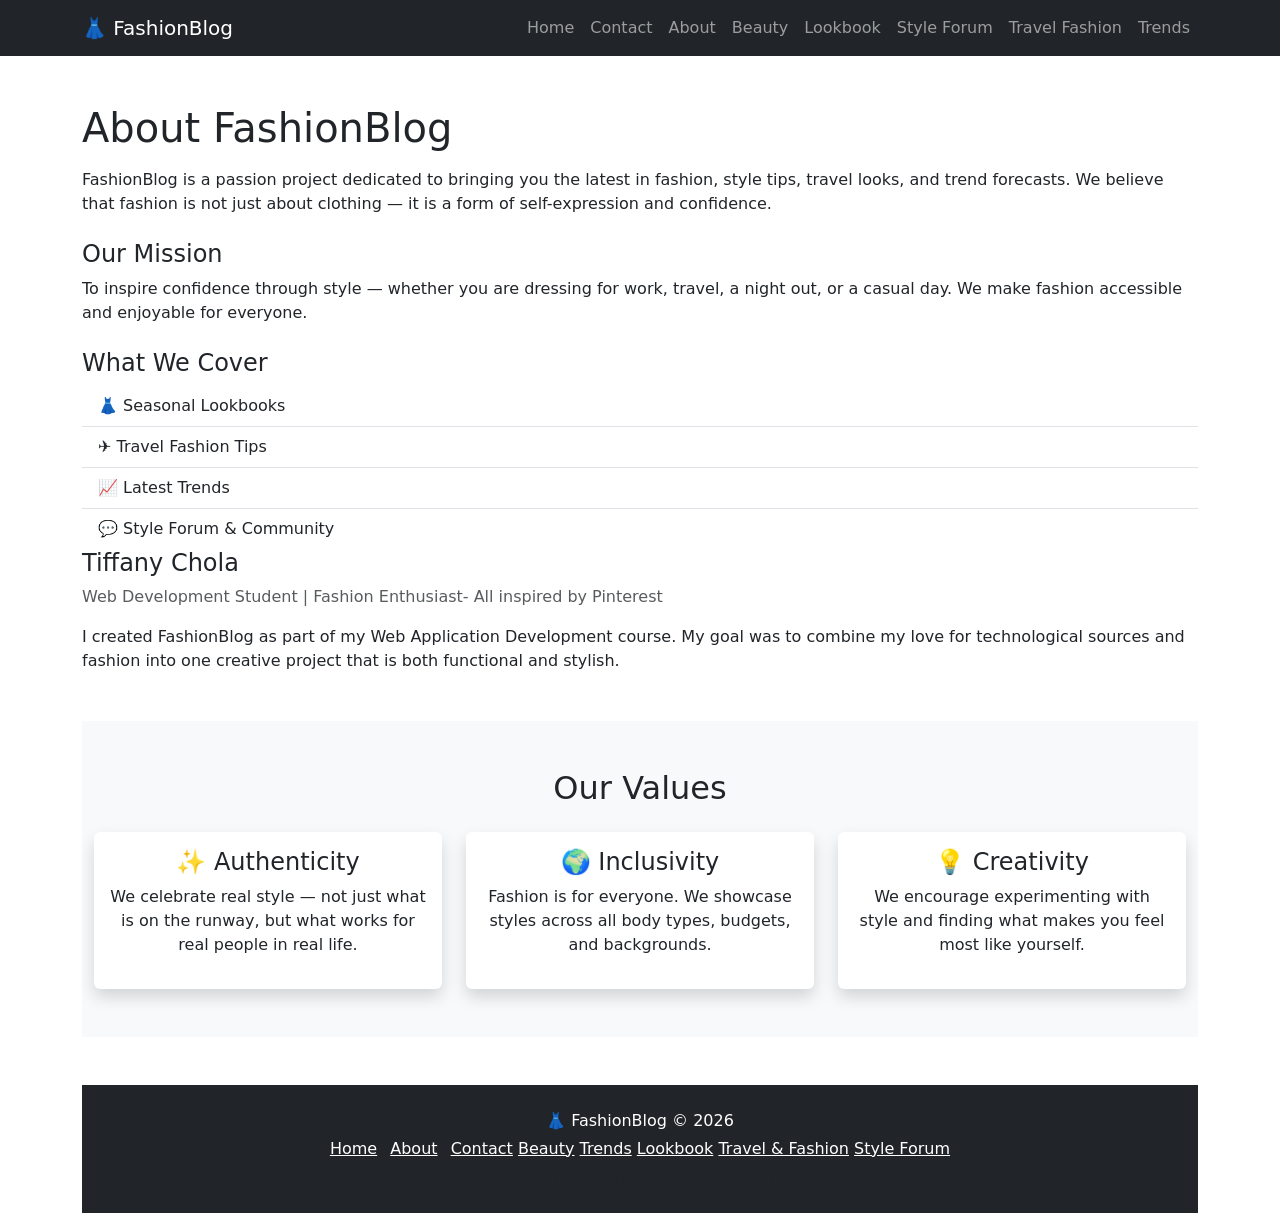
==== about.html @ 81f2b1f4 "commit all 45 files" ====
<!DOCTYPE html>
<html lang="en">
<head>
    <meta charset="UTF-8">
    <meta name="viewport" content="width=device-width, initial-scale=1.0">
    <title>Page Title - Fashion Blog</title>
    <link href="https://cdn.jsdelivr.net/npm/bootstrap@5.3.0/dist/css/bootstrap.min.css" rel="stylesheet">
    <link rel="stylesheet" href="css/style.css">
</head>
<body>

    <nav class="navbar navbar-expand-lg navbar-dark bg-dark">
  <div class="container">
    <a class="navbar-brand" href="index.html">👗 FashionBlog</a>
    <button class="navbar-toggler" type="button" 
      data-bs-toggle="collapse" data-bs-target="#navbarNav">
      <span class="navbar-toggler-icon"></span>
    </button>
    <div class="collapse navbar-collapse" id="navbarNav">
      <ul class="navbar-nav ms-auto">
        <li class="nav-item"><a class="nav-link" href="index.html">Home</a></li>
        <li class="nav-item"><a class="nav-link" href="contact.html">Contact</a></li>
        <li class="nav-item"><a class="nav-link" href="about.html">About</a></li>
        <li class="nav-item"><a class="nav-link" href="beauty.html">Beauty</a></li>
        <li class="nav-item"><a class="nav-link" href="lookbook.html">Lookbook</a></li>
        <li class="nav-item"><a class="nav-link" href="styleforum.html">Style Forum</a></li>
        <li class="nav-item"><a class="nav-link" href="travel-fashion.html">Travel Fashion</a></li>
        <li class="nav-item"><a class="nav-link" href="trends.html">Trends</a></li>
      </ul>
    </div>
  </div>
</nav>

    <main class="container mt-5">
        <h1>About FashionBlog </h1>
        <p><p>FashionBlog is a passion project dedicated to bringing you the latest in fashion, style tips, travel looks, and trend forecasts. We believe that fashion is not just about clothing — it is a form of self-expression and confidence.</p>
      <h4 class="mt-4">Our Mission</h4>
      <p>To inspire confidence through style — whether you are dressing for work, travel, a night out, or a casual day. We make fashion accessible and enjoyable for everyone.</p>
      <h4 class="mt-4">What We Cover</h4>
      <ul class="list-group list-group-flush">
        <li class="list-group-item">👗 Seasonal Lookbooks</li>
        <li class="list-group-item">✈️ Travel Fashion Tips</li>
        <li class="list-group-item">📈 Latest Trends</li>
        <li class="list-group-item">💬 Style Forum & Community</li>
      </ul>
    </div>
  </div>
</section>
      <h4>Tiffany Chola</h4>
      <p class="text-muted">Web Development Student | Fashion Enthusiast- All inspired by Pinterest</p>
      <p>I created FashionBlog as part of my Web Application Development course. My goal was to combine my love for technological sources and fashion into one creative project that is both functional and stylish.</p>
    </div>
  </div>
</section>

<section class="bg-light py-5 mt-5">
  <div class="container">
    <h2 class="text-center mb-4">Our Values</h2>
    <div class="row text-center g-4">
      <div class="col-md-4">
        <div class="card border-0 shadow p-3">
          <h4>✨ Authenticity</h4>
          <p>We celebrate real style — not just what is on the runway, but what works for real people in real life.</p>
        </div>
      </div>
      <div class="col-md-4">
        <div class="card border-0 shadow p-3">
          <h4>🌍 Inclusivity</h4>
          <p>Fashion is for everyone. We showcase styles across all body types, budgets, and backgrounds.</p>
        </div>
      </div>
      <div class="col-md-4">
        <div class="card border-0 shadow p-3">
          <h4>💡 Creativity</h4>
          <p>We encourage experimenting with style and finding what makes you feel most like yourself.</p>
        </div>
      </div>
    </div>
  </div>
</section>

    

    <footer class="bg-dark text-white text-center py-4 mt-5">
  <div class="container">
    <p class="mb-1">👗 FashionBlog &copy; 2026</p>
    <p class="mb-1">
      <a href="index.html" class="text-white me-2">Home</a>
      <a href="about.html" class="text-white me-2">About</a>
      <a href="contact.html" class="text-white">Contact</a>
      <a href="beauty.html" class="text-white">Beauty</a>
      <a href="trends.html" class="text-white">Trends</a>
      <a href="lookbook.html" class="text-white">Lookbook</a>
      <a href="travel-fashion.html" class="text-white">Travel & Fashion</a>
      <a href="style-forum.html" class="text-white">Style Forum</a>

    </p>
    <p class="mb-0 text-muted">Designed by Tiffany Chola & iinspired by Pinterest</p>
  </div>
</footer>

    <script src="https://cdn.jsdelivr.net/npm/bootstrap@5.3.0/dist/js/bootstrap.bundle.min.js"></script>
    <script src="js/main.js"></script>
</body>
</html>
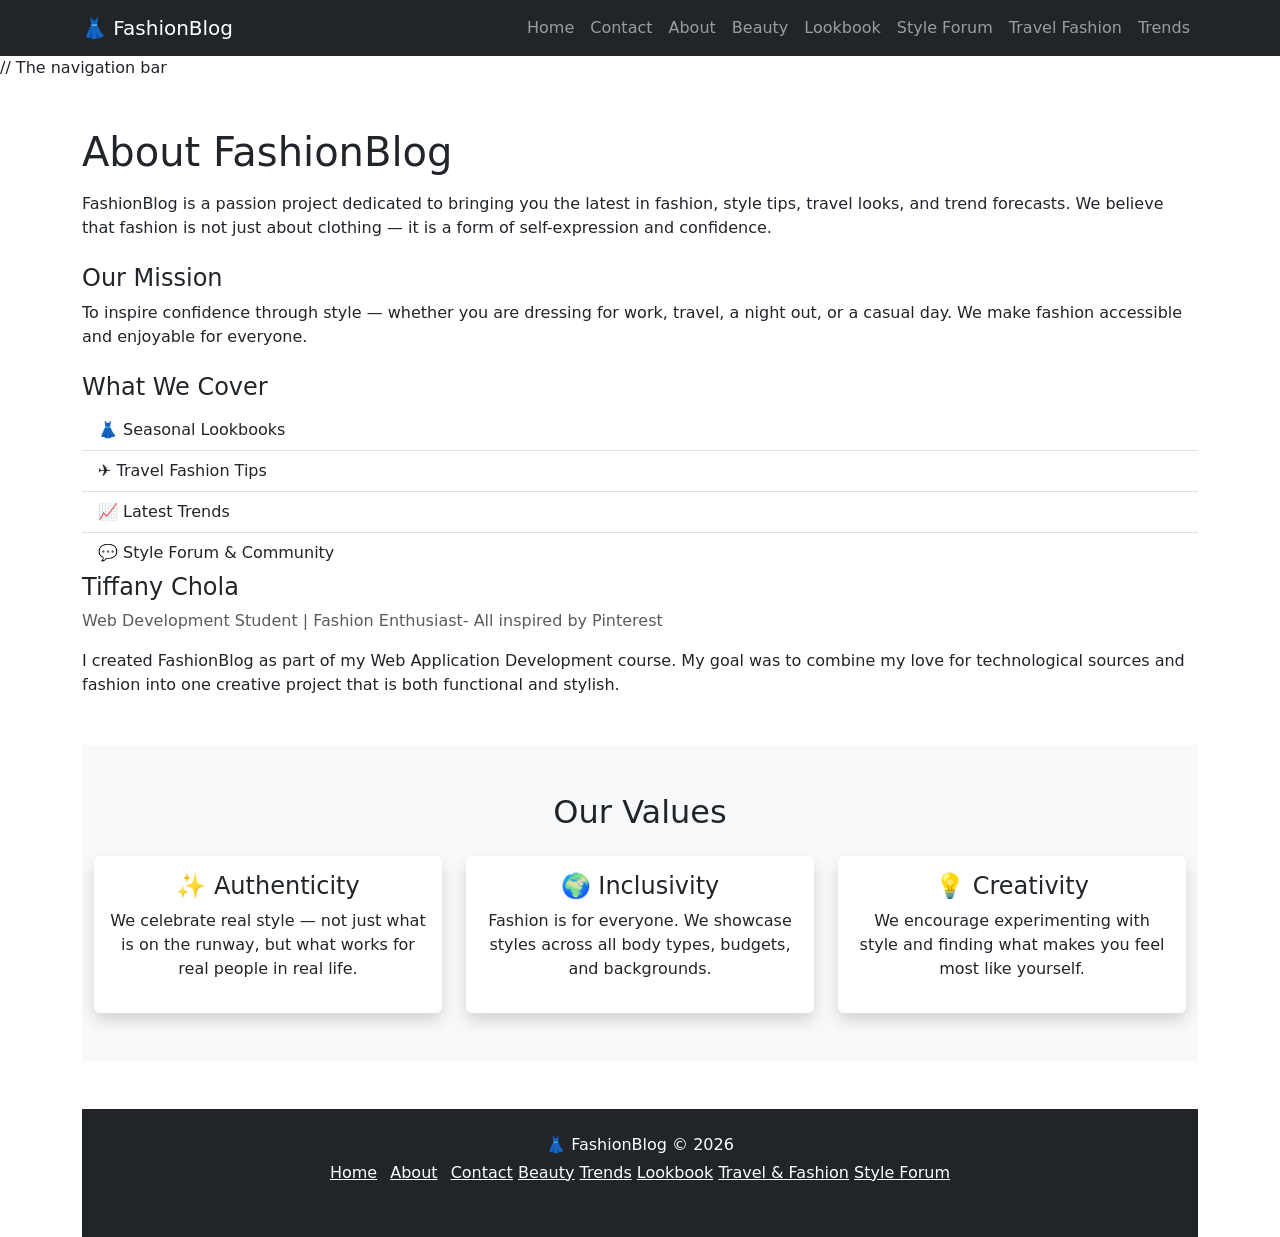
==== commit e5779c56: "commit to main" ====
--- a/about.html
+++ b/about.html
@@ -23,15 +23,17 @@
         <li class="nav-item"><a class="nav-link" href="about.html">About</a></li>
         <li class="nav-item"><a class="nav-link" href="beauty.html">Beauty</a></li>
         <li class="nav-item"><a class="nav-link" href="lookbook.html">Lookbook</a></li>
-        <li class="nav-item"><a class="nav-link" href="styleforum.html">Style Forum</a></li>
+        <li class="nav-item"><a class="nav-link" href="style-forum.html">Style Forum</a></li>
         <li class="nav-item"><a class="nav-link" href="travel-fashion.html">Travel Fashion</a></li>
-        <li class="nav-item"><a class="nav-link" href="trends.html">Trends</a></li>
+        <li class="nav-item"><a class="nav-link" href="trends.html">Trends</a></li> 
       </ul>
     </div>
   </div>
 </nav>
 
-    <main class="container mt-5">
+// The navigation bar 
+      
+     <main class="container mt-5">
         <h1>About FashionBlog </h1>
         <p><p>FashionBlog is a passion project dedicated to bringing you the latest in fashion, style tips, travel looks, and trend forecasts. We believe that fashion is not just about clothing — it is a form of self-expression and confidence.</p>
       <h4 class="mt-4">Our Mission</h4>
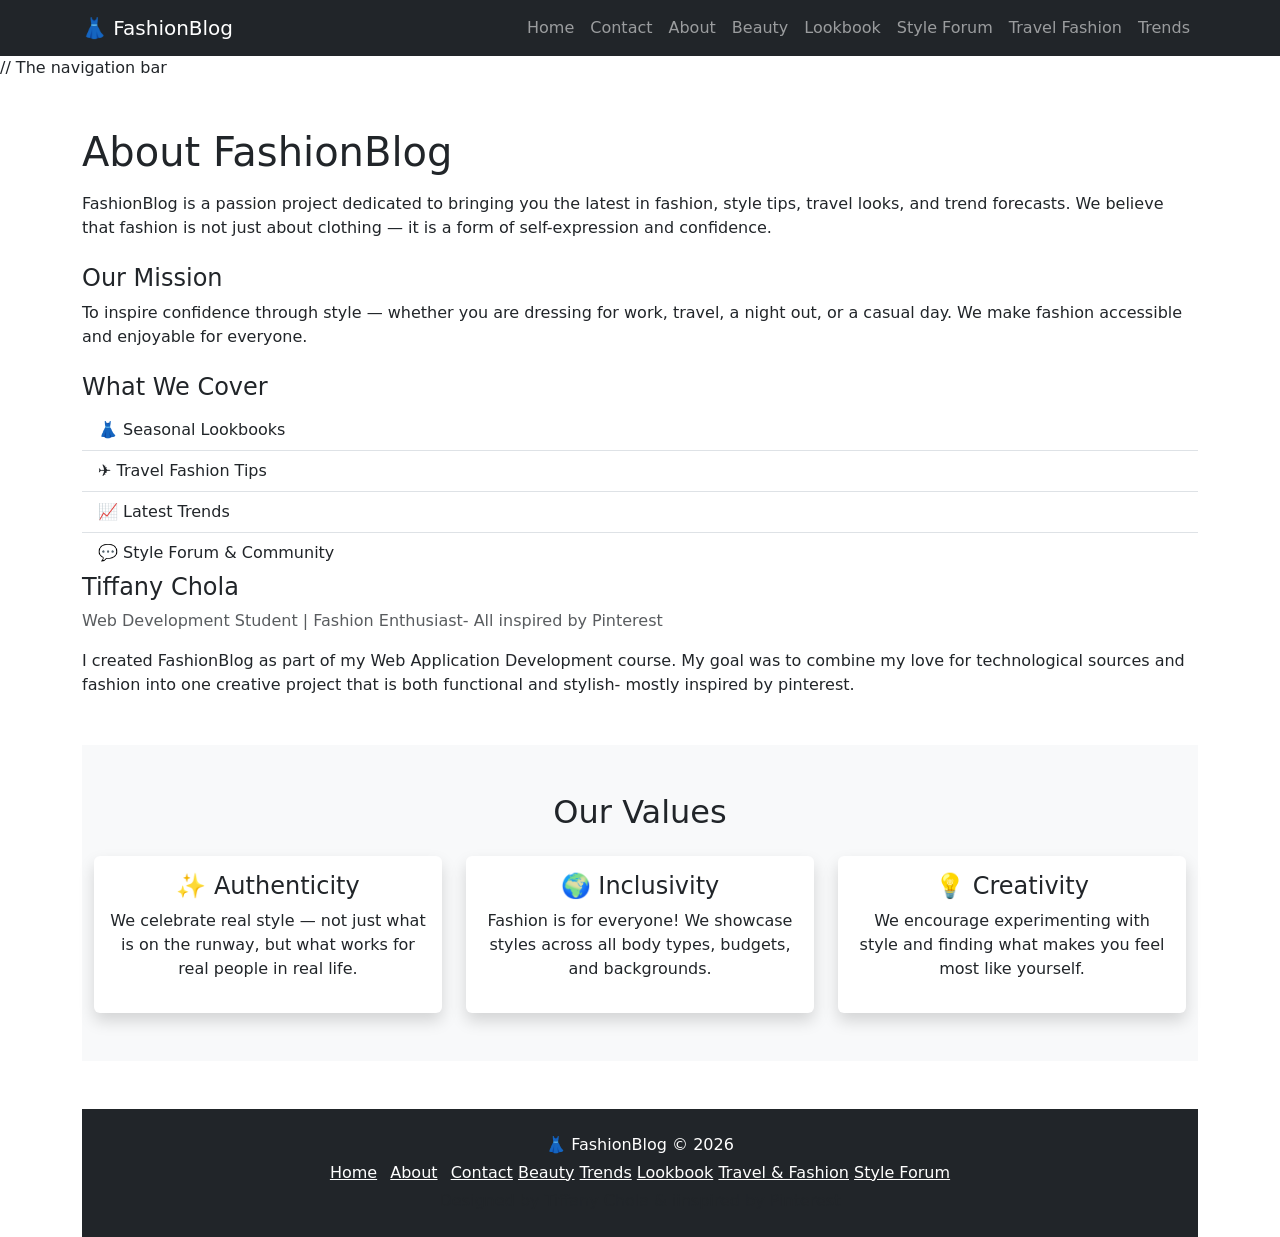
==== commit 9bf76978: "Update about.html" ====
--- a/about.html
+++ b/about.html
@@ -50,7 +50,7 @@
 </section>
       <h4>Tiffany Chola</h4>
       <p class="text-muted">Web Development Student | Fashion Enthusiast- All inspired by Pinterest</p>
-      <p>I created FashionBlog as part of my Web Application Development course. My goal was to combine my love for technological sources and fashion into one creative project that is both functional and stylish.</p>
+      <p>I created FashionBlog as part of my Web Application Development course. My goal was to combine my love for technological sources and fashion into one creative project that is both functional and stylish- mostly inspired by pinterest.</p>
     </div>
   </div>
 </section>
@@ -68,7 +68,7 @@
       <div class="col-md-4">
         <div class="card border-0 shadow p-3">
           <h4>🌍 Inclusivity</h4>
-          <p>Fashion is for everyone. We showcase styles across all body types, budgets, and backgrounds.</p>
+          <p>Fashion is for everyone! We showcase styles across all body types, budgets, and backgrounds.</p>
         </div>
       </div>
       <div class="col-md-4">
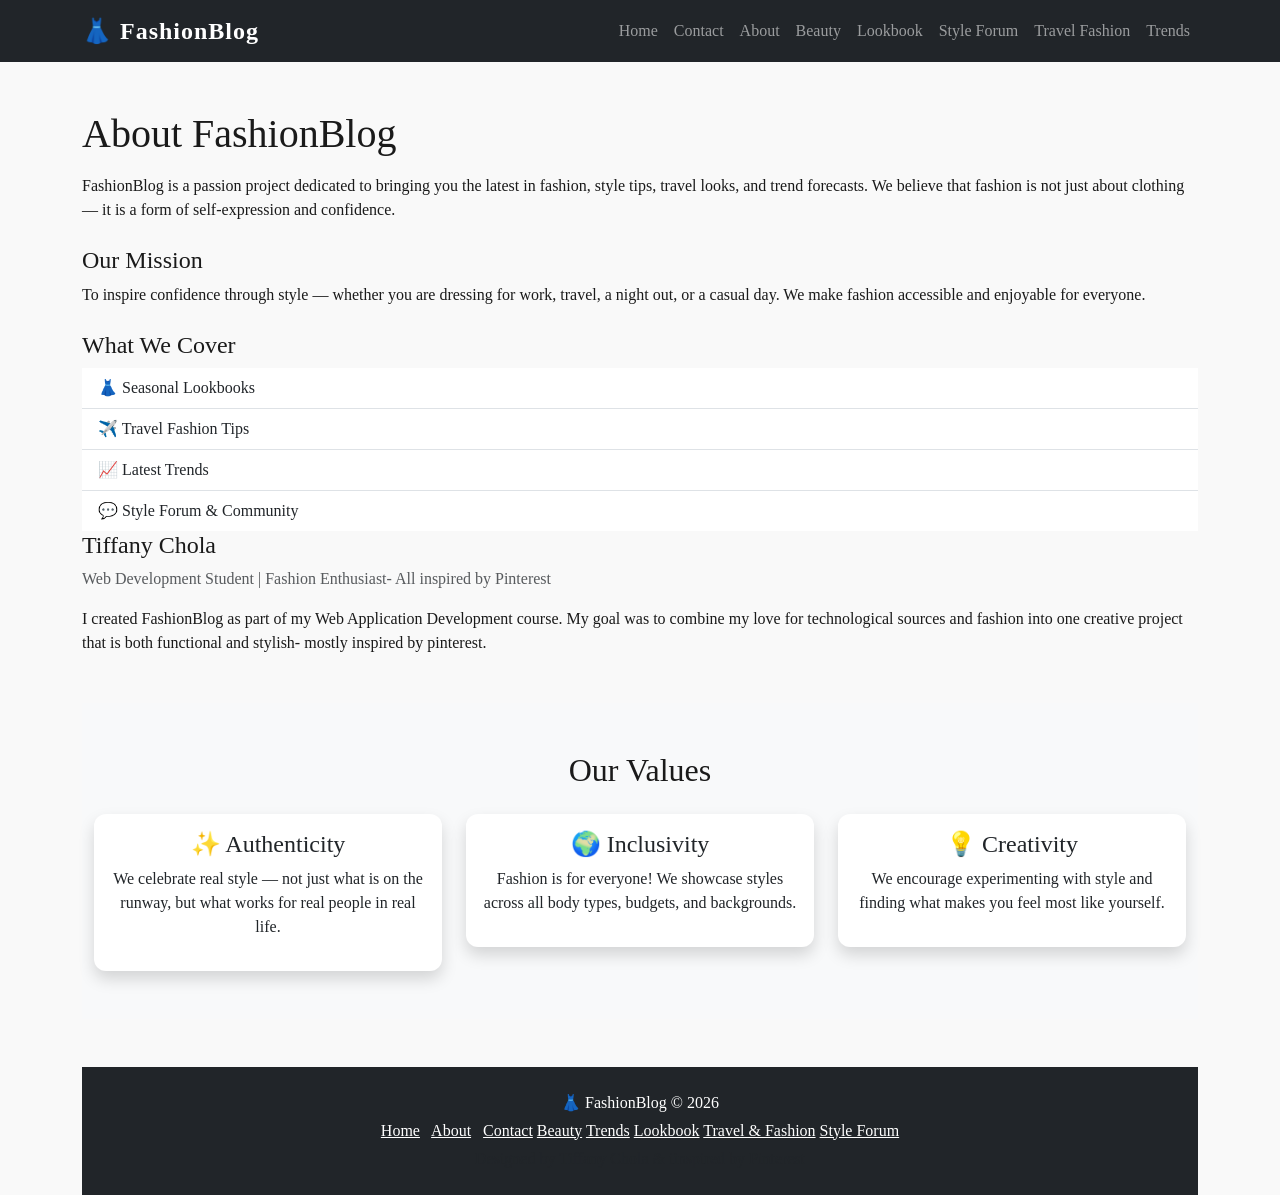
==== commit 2418d7bc: "Update about.html" ====
--- a/about.html
+++ b/about.html
@@ -31,7 +31,6 @@
   </div>
 </nav>
 
-// The navigation bar 
       
      <main class="container mt-5">
         <h1>About FashionBlog </h1>
--- a/css/style.css
+++ b/css/style.css
@@ -0,0 +1,127 @@
+/* FashionBlog Stylesheet */
+/* Author: Tiffany Chola */
+/* BBT2102 Web Application Development */
+
+* {
+  margin: 0;
+  padding: 0;
+  box-sizing: border-box;
+}
+
+/* Body Styles */
+body {
+  font-family: 'Georgia', serif;
+  background-color: #f9f9f9;
+  color: #1a1a1a;
+  scroll-behavior: smooth;
+}
+
+/* Navbar Styles */
+.navbar-brand {
+  font-size: 1.5rem;
+  font-weight: bold;
+  letter-spacing: 1px;
+}
+
+.nav-link:hover {
+  color: #ccc !important;
+  transition: 0.3s ease;
+}
+
+/* Hero Section */
+.hero-section {
+  background-color: #1a1a1a;
+  color: white;
+  padding: 80px 0;
+  text-align: center;
+}
+
+.hero-section h1 {
+  font-size: 3rem;
+  font-weight: bold;
+  letter-spacing: 2px;
+}
+
+
+/* Card Styles */
+.card {
+  border-radius: 12px;
+  border: none;
+  transition: transform 0.3s ease, box-shadow 0.3s ease;
+}
+
+.card:hover {
+  transform: translateY(-5px);
+  box-shadow: 0 8px 20px rgba(0,0,0,0.15);
+}
+
+/* Button Styles */
+.btn-dark {
+  border-radius: 25px;
+  padding: 10px 25px;
+  font-weight: bold;
+  letter-spacing: 1px;
+  transition: background-color 0.3s ease;
+}
+
+.btn-dark:hover {
+  background-color: #444 !important;
+}
+
+
+/* Footer Styles */
+footer {
+  background-color: #1a1a1a;
+  color: #fff;
+  padding: 40px 0;
+  margin-top: 60px;
+}
+
+footer a:hover {
+  color: #ccc !important;
+  text-decoration: underline;
+}
+
+
+/* Badge Styles */
+.badge {
+  border-radius: 20px;
+  padding: 6px 12px;
+  font-size: 0.8rem;
+  margin-right: 5px;
+}
+
+/* Image Styles */
+img {
+  object-fit: cover;
+}
+
+/* Dark Mode */
+.dark-mode {
+  background-color: #121212;
+  color: #f0f0f0;
+}
+
+.dark-mode .card {
+  background-color: #1e1e1e;
+  color: #f0f0f0;
+}
+
+.dark-mode .navbar {
+  background-color: #000 !important;
+}
+
+/* Responsive Styles */
+@media (max-width: 768px) {
+  .hero-section h1 {
+    font-size: 2rem;
+  }
+
+  .card {
+    margin-bottom: 20px;
+  }
+
+  footer {
+    font-size: 0.85rem;
+  }
+}
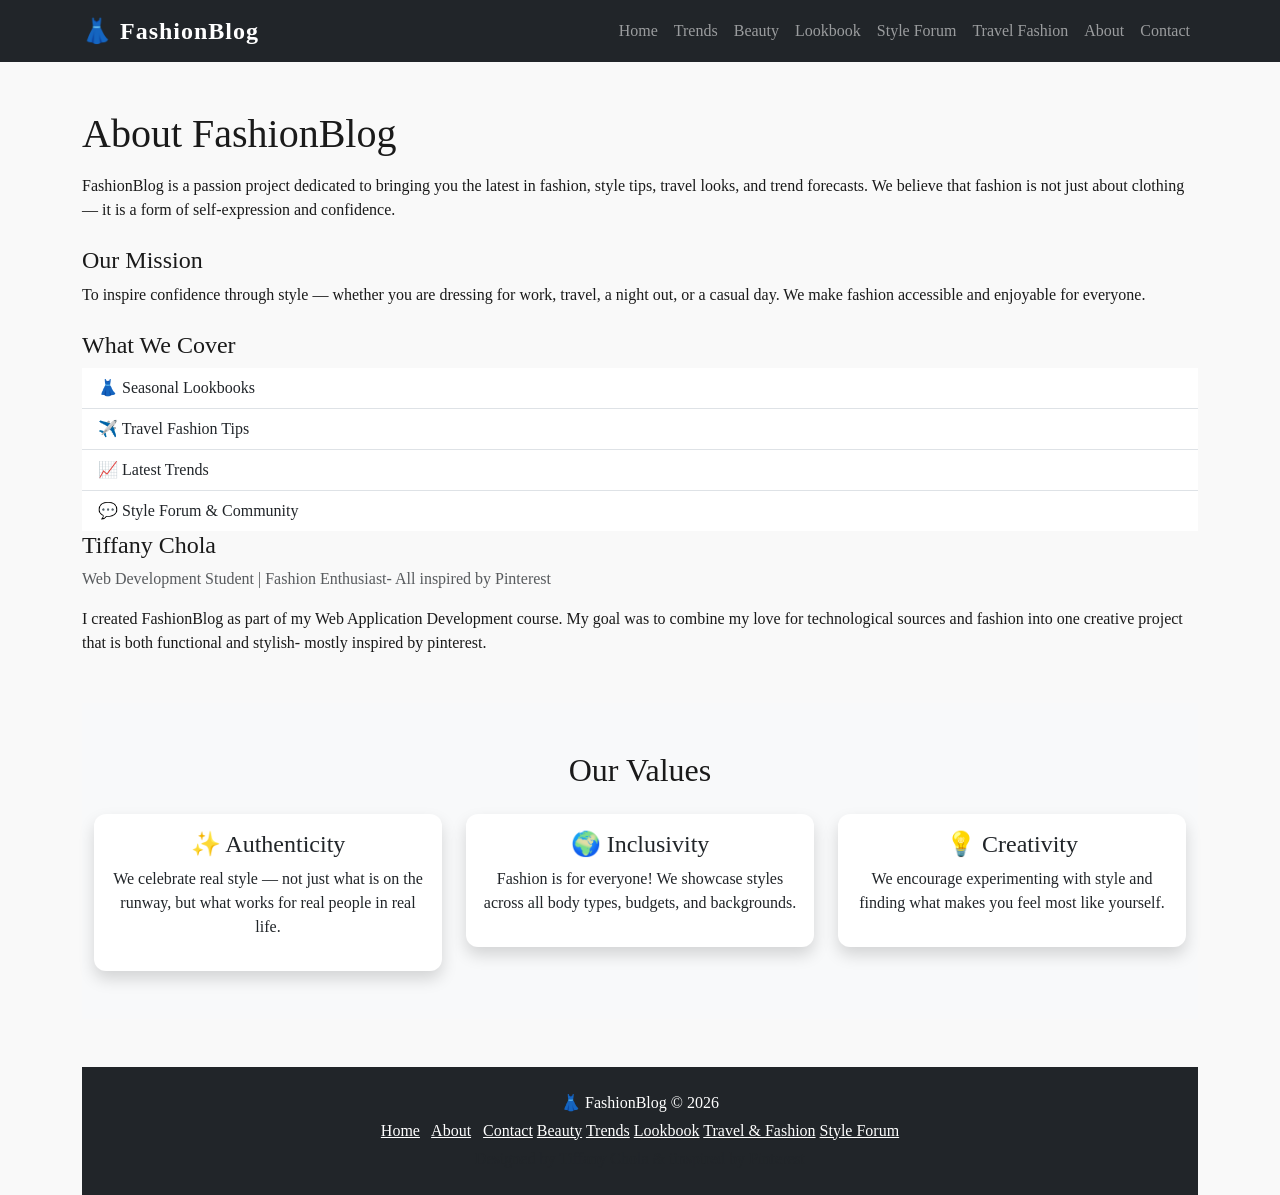
==== commit 47940131: "Update about.html" ====
--- a/about.html
+++ b/about.html
@@ -19,13 +19,13 @@
     <div class="collapse navbar-collapse" id="navbarNav">
       <ul class="navbar-nav ms-auto">
         <li class="nav-item"><a class="nav-link" href="index.html">Home</a></li>
-        <li class="nav-item"><a class="nav-link" href="contact.html">Contact</a></li>
-        <li class="nav-item"><a class="nav-link" href="about.html">About</a></li>
-        <li class="nav-item"><a class="nav-link" href="beauty.html">Beauty</a></li>
-        <li class="nav-item"><a class="nav-link" href="lookbook.html">Lookbook</a></li>
-        <li class="nav-item"><a class="nav-link" href="style-forum.html">Style Forum</a></li>
-        <li class="nav-item"><a class="nav-link" href="travel-fashion.html">Travel Fashion</a></li>
-        <li class="nav-item"><a class="nav-link" href="trends.html">Trends</a></li> 
+<li class="nav-item"><a class="nav-link" href="trends.html">Trends</a></li>
+<li class="nav-item"><a class="nav-link" href="beauty.html">Beauty</a></li>
+<li class="nav-item"><a class="nav-link" href="lookbook.html">Lookbook</a></li>
+<li class="nav-item"><a class="nav-link" href="style-forum.html">Style Forum</a></li>
+<li class="nav-item"><a class="nav-link" href="travel-fashion.html">Travel Fashion</a></li>
+<li class="nav-item"><a class="nav-link" href="about.html">About</a></li>
+<li class="nav-item"><a class="nav-link" href="contact.html">Contact</a></li> 
       </ul>
     </div>
   </div>
